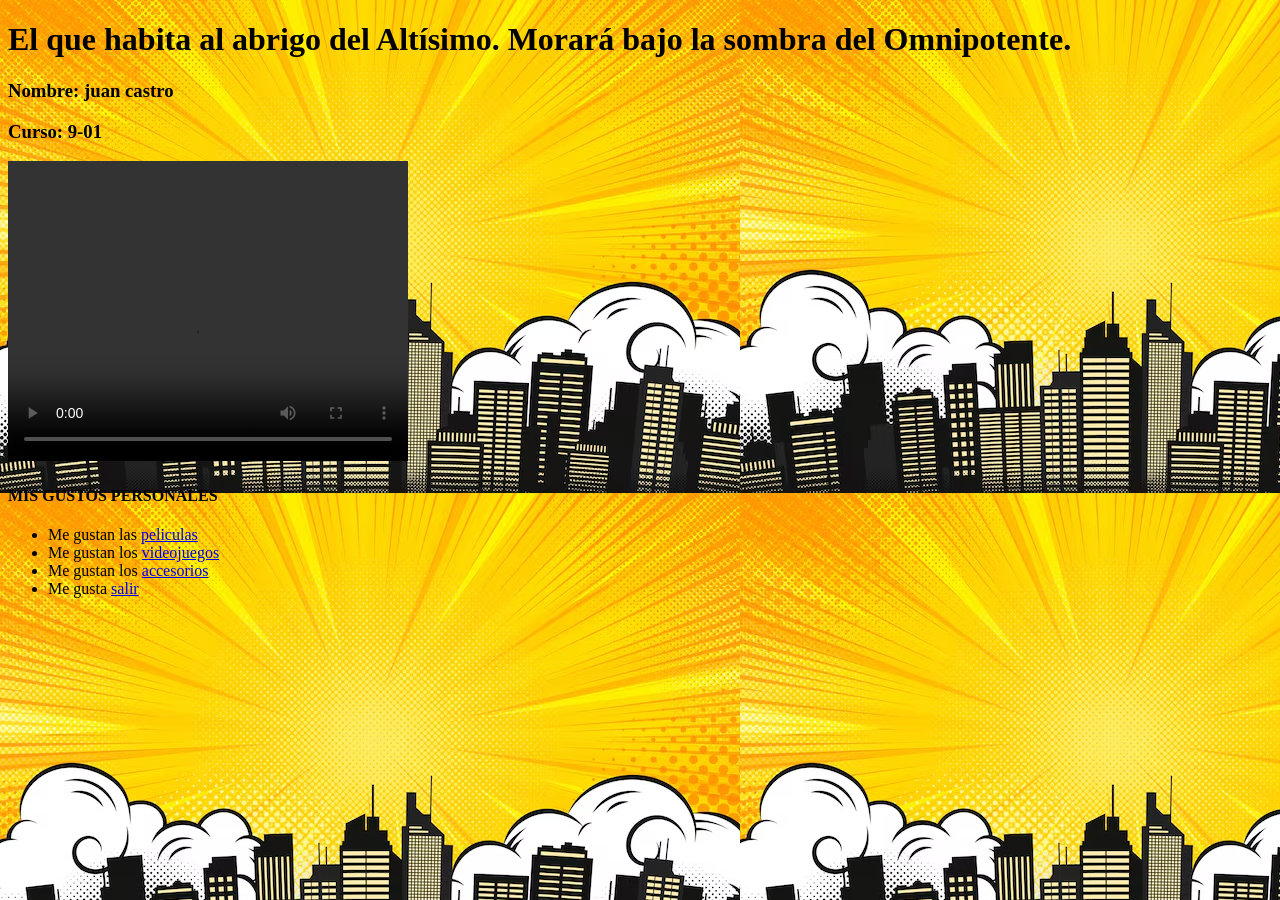
==== index.html @ 10e760de "Add files via upload" ====
<!doctype html>
<html lang="en">
	<head>
		<meta charset="UTF-8" />
		<meta name="viewport" content="width=device-width, initial-scale=1.0" />
		<title>mi pagina web</title>
	</head>
	<body background="/fondo_1.avif">
		<div>
			<h1>
				El que habita al abrigo del Altísimo. Morará bajo la sombra del
				Omnipotente.
			</h1>
			<h3>Nombre: juan castro</h3>
			<h3>Curso: 9-01</h3>

			<video src="/intro.mp4" width="400" height="300" controls></video>

			<h4>MIS GUSTOS PERSONALES</h4>
			<ul>
				<li>Me gustan las <a href="/peliculas.html">peliculas</a></li>
				<li>Me gustan los <a href="/videojuegos.html">videojuegos</a></li>
				<li>Me gustan los <a href="/accesorios.html">accesorios</a></li>
				<li>Me gusta <a href="/salir.html">salir</a></li>
			</ul>
		</div>
	</body>
</html>
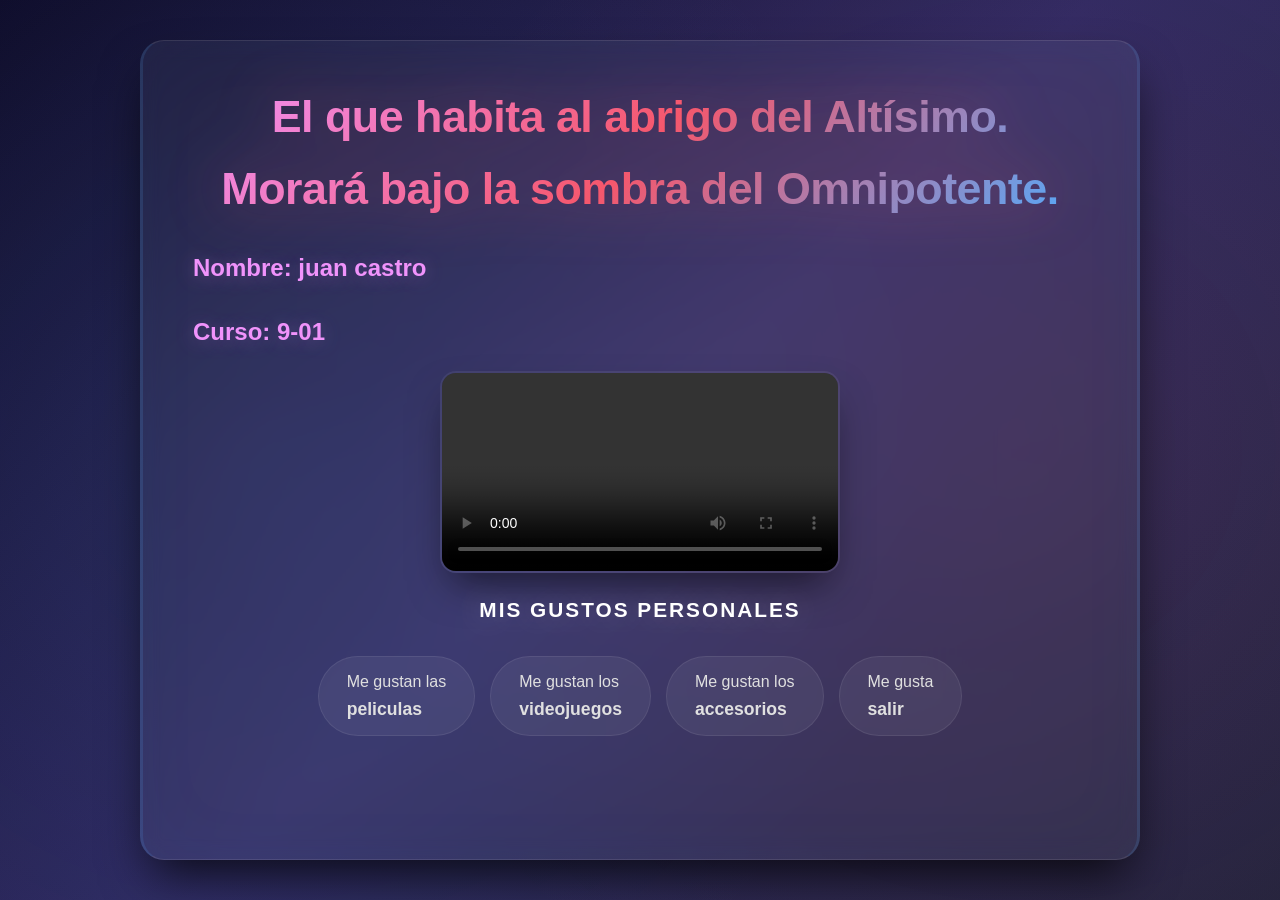
==== commit 506d16bd: "Add files via upload" ====
--- a/index.html
+++ b/index.html
@@ -4,8 +4,9 @@
 		<meta charset="UTF-8" />
 		<meta name="viewport" content="width=device-width, initial-scale=1.0" />
 		<title>mi pagina web</title>
+		<link rel="stylesheet" href="estilos.css" />
 	</head>
-	<body background="/fondo_1.avif">
+	<body class="page-index">
 		<div>
 			<h1>
 				El que habita al abrigo del Altísimo. Morará bajo la sombra del
--- a/estilos.css
+++ b/estilos.css
@@ -0,0 +1,699 @@
+/* ============================================================
+   📦 1. RESET Y CONFIGURACIÓN GLOBAL
+   ============================================================ */
+* {
+	margin: 0;
+	padding: 0;
+	box-sizing: border-box;
+}
+
+html {
+	scroll-behavior: smooth;
+}
+
+html,
+body {
+	margin: 0;
+	padding: 0;
+	min-height: 100vh;
+	min-height: 100dvh;
+	width: 100%;
+	overflow-x: hidden;
+}
+
+body {
+	display: flex;
+	justify-content: center;
+	align-items: flex-start;
+	padding: 40px 20px;
+	font-family: "Segoe UI", Tahoma, Geneva, Verdana, sans-serif;
+	color: #e0e0e0;
+	line-height: 1.6;
+	background: linear-gradient(135deg, #0f0c29, #302b63, #24243e);
+	background-attachment: fixed;
+	box-sizing: border-box;
+	position: relative; /* Necesario para el pseudo-elemento ::before */
+}
+
+/* ============================================================
+   📦 2. CONTENEDOR PRINCIPAL
+   ============================================================ */
+body > *:not(style) {
+	width: 100%;
+	max-width: 1000px;
+	margin: 0 auto;
+	padding: 40px 50px;
+	background: rgba(255, 255, 255, 0.05);
+	backdrop-filter: blur(10px);
+	-webkit-backdrop-filter: blur(10px);
+	border-radius: 24px;
+	border: 1px solid rgba(255, 255, 255, 0.1);
+	border-left: 3px solid rgba(79, 172, 254, 0.15);
+	border-right: 3px solid rgba(79, 172, 254, 0.15);
+	box-shadow:
+		0 25px 50px -12px rgba(0, 0, 0, 0.8),
+		inset 0 0 80px rgba(79, 172, 254, 0.03);
+	box-sizing: border-box;
+	overflow: hidden;
+	min-height: calc(100vh - 80px);
+	min-height: calc(100dvh - 80px);
+}
+
+/* ============================================================
+   📦 3. TIPOGRAFÍA - TÍTULOS
+   ============================================================ */
+h1 {
+	font-size: 2.8rem;
+	font-weight: 800;
+	text-align: center;
+	color: #ffffff;
+	text-shadow:
+		0 0 20px rgba(245, 87, 108, 0.6),
+		0 0 40px rgba(79, 172, 254, 0.4),
+		0 4px 20px rgba(0, 0, 0, 0.8);
+	margin-bottom: 20px;
+	letter-spacing: -0.5px;
+	max-width: 100%;
+	word-wrap: break-word;
+	background-size: 200% auto;
+	animation: shimmer 3s linear infinite;
+}
+
+h2 {
+	font-size: 2rem;
+	font-weight: 700;
+	color: #4facfe !important;
+	margin: 30px 0 15px 0;
+	padding-bottom: 10px;
+	border-bottom: 3px solid rgba(79, 172, 254, 0.3);
+	text-shadow: 0 2px 20px rgba(79, 172, 254, 0.3);
+	max-width: 100%;
+	word-wrap: break-word;
+	width: 100% !important;
+	display: block !important;
+	box-sizing: border-box;
+}
+
+h3 {
+	font-size: 1.5rem;
+	font-weight: 600;
+	color: #f093fb !important;
+	margin: 25px 0 10px 0;
+	text-shadow: 0 2px 20px rgba(240, 147, 251, 0.3);
+	max-width: 100%;
+	word-wrap: break-word;
+}
+
+h4 {
+	font-size: 1.3rem;
+	font-weight: 600;
+	color: #ffffff !important;
+	margin: 20px 0 15px 0;
+	text-align: center;
+	letter-spacing: 2px;
+	text-shadow: 0 0 30px rgba(255, 255, 255, 0.3);
+	max-width: 100%;
+	word-wrap: break-word;
+}
+
+/* ============================================================
+   📦 4. PÁRRAFOS Y TEXTO
+   ============================================================ */
+p {
+	font-size: 1.05rem;
+	color: #d4d4d4;
+	margin-bottom: 18px;
+	padding: 15px 20px;
+	background: rgba(255, 255, 255, 0.03);
+	border-radius: 12px;
+	border-left: 4px solid #4facfe;
+	transition: all 0.3s ease;
+	word-wrap: break-word;
+	overflow-wrap: break-word;
+	max-width: 100%;
+	box-sizing: border-box;
+}
+
+p:hover {
+	background: rgba(255, 255, 255, 0.08);
+	border-left-color: #f5576c;
+	transform: translateX(5px);
+}
+
+strong {
+	color: #f093fb;
+	font-weight: 700;
+}
+
+/* ============================================================
+   📦 5. ENLACES Y LISTAS
+   ============================================================ */
+a {
+	color: #4facfe;
+	text-decoration: none;
+	transition: all 0.3s ease;
+	font-weight: 600;
+}
+
+a:hover {
+	color: #f5576c;
+	text-decoration: underline;
+	text-underline-offset: 4px;
+}
+
+/* --- Menú principal --- */
+ul {
+	list-style: none;
+	display: flex;
+	flex-wrap: wrap;
+	gap: 15px;
+	justify-content: center;
+	margin: 30px 0 20px 0;
+	padding: 0;
+	max-width: 100%;
+	box-sizing: border-box;
+}
+
+ul li {
+	background: rgba(255, 255, 255, 0.06);
+	border-radius: 50px;
+	padding: 12px 28px;
+	transition: all 0.3s cubic-bezier(0.4, 0, 0.2, 1);
+	border: 1px solid rgba(255, 255, 255, 0.08);
+	max-width: 100%;
+	box-sizing: border-box;
+	word-wrap: break-word;
+}
+
+ul li:hover {
+	transform: translateY(-3px) scale(1.02);
+	background: rgba(245, 87, 108, 0.15);
+	border-color: #f5576c;
+	box-shadow: 0 10px 25px -8px rgba(245, 87, 108, 0.3);
+}
+
+ul li a {
+	color: #e0e0e0;
+	text-decoration: none;
+	font-weight: 600;
+	font-size: 1.1rem;
+	transition: all 0.3s ease;
+	display: block;
+}
+
+ul li a:hover {
+	color: #f5576c;
+	text-shadow: 0 0 20px rgba(245, 87, 108, 0.5);
+	text-decoration: none;
+}
+
+/* --- Botón "Atrás" --- */
+h2 a,
+h3 a {
+	display: inline-block;
+	background: rgba(79, 172, 254, 0.15);
+	padding: 10px 30px;
+	border-radius: 50px;
+	border: 1px solid rgba(79, 172, 254, 0.2);
+	transition: all 0.3s ease;
+	font-size: 1.1rem;
+	color: #4facfe;
+	text-decoration: none;
+}
+
+h2 a:hover,
+h3 a:hover {
+	background: rgba(245, 87, 108, 0.2);
+	border-color: #f5576c;
+	color: #f5576c;
+	transform: scale(1.05);
+	box-shadow: 0 8px 25px rgba(245, 87, 108, 0.2);
+	text-decoration: none;
+}
+
+/* ============================================================
+   📦 6. IMÁGENES, VIDEOS Y SEPARADORES
+   ============================================================ */
+img,
+video,
+table {
+	display: block;
+	max-width: 100% !important;
+	height: auto !important;
+	margin: 20px auto;
+	border-radius: 16px;
+	box-shadow: 0 20px 40px -12px rgba(0, 0, 0, 0.6);
+	border: 2px solid rgba(255, 255, 255, 0.06);
+	transition: all 0.4s ease;
+}
+
+img:hover,
+video:hover {
+	transform: scale(1.01);
+	border-color: rgba(245, 87, 108, 0.3);
+	box-shadow: 0 30px 60px -15px rgba(245, 87, 108, 0.2);
+}
+
+hr {
+	border: none;
+	height: 2px;
+	background: linear-gradient(
+		90deg,
+		transparent,
+		#4facfe,
+		#f5576c,
+		#f093fb,
+		transparent
+	);
+	margin: 35px 0;
+	opacity: 0.5;
+}
+
+hr + p {
+	text-align: center;
+	font-size: 1.2rem;
+	color: #f093fb;
+	border-left: none;
+	background: transparent;
+	letter-spacing: 1px;
+}
+
+hr + p strong {
+	color: #4facfe;
+}
+
+/* ============================================================
+   📦 7. TEMAS POR PÁGINA
+   ============================================================ */
+
+/* --- Fondos --- */
+body.page-accesorios {
+	background: linear-gradient(135deg, #1a0e0a, #2d1810, #1a0e0a) !important;
+}
+body.page-peliculas {
+	background: linear-gradient(135deg, #1a0a0a, #2d0a0a, #1a0a2d) !important;
+}
+body.page-videojuegos {
+	background: linear-gradient(135deg, #0a0a1a, #0d1a2d, #1a0a2d) !important;
+}
+body.page-salir {
+	background: linear-gradient(135deg, #0a1a0a, #0d2d1a, #1a2d2d) !important;
+}
+
+/* --- Contenedor oscuro para páginas con tema --- */
+body.page-accesorios > *:not(style),
+body.page-peliculas > *:not(style),
+body.page-videojuegos > *:not(style),
+body.page-salir > *:not(style) {
+	background: rgba(0, 0, 0, 0.75) !important;
+	backdrop-filter: blur(12px) !important;
+	-webkit-backdrop-filter: blur(12px) !important;
+	min-height: calc(100vh - 80px) !important;
+	min-height: calc(100dvh - 80px) !important;
+}
+
+/* --- Bordes laterales por tema --- */
+body.page-accesorios > *:not(style) {
+	border-left-color: rgba(255, 215, 0, 0.2) !important;
+	border-right-color: rgba(255, 215, 0, 0.2) !important;
+}
+body.page-peliculas > *:not(style) {
+	border-left-color: rgba(255, 71, 87, 0.2) !important;
+	border-right-color: rgba(255, 71, 87, 0.2) !important;
+}
+body.page-videojuegos > *:not(style) {
+	border-left-color: rgba(0, 255, 136, 0.2) !important;
+	border-right-color: rgba(0, 255, 136, 0.2) !important;
+}
+body.page-salir > *:not(style) {
+	border-left-color: rgba(123, 237, 159, 0.2) !important;
+	border-right-color: rgba(123, 237, 159, 0.2) !important;
+}
+
+/* --- H1 por tema --- */
+body.page-index h1 {
+	background: linear-gradient(135deg, #f093fb, #f5576c, #4facfe);
+	-webkit-background-clip: text;
+	-webkit-text-fill-color: transparent;
+	background-clip: text;
+	text-shadow: none;
+	filter: drop-shadow(0 0 30px rgba(245, 87, 108, 0.4));
+	animation: shimmer 3s linear infinite;
+}
+
+body.page-accesorios h1 {
+	color: #ffd700 !important;
+	text-shadow:
+		0 0 30px rgba(255, 215, 0, 0.8),
+		0 0 60px rgba(255, 215, 0, 0.4),
+		0 4px 20px rgba(0, 0, 0, 0.9);
+	animation: glow-gold 2s ease-in-out infinite alternate;
+}
+
+body.page-peliculas h1 {
+	color: #ff4757 !important;
+	text-shadow:
+		0 0 30px rgba(255, 71, 87, 0.8),
+		0 0 60px rgba(255, 71, 87, 0.4),
+		0 4px 20px rgba(0, 0, 0, 0.9);
+	animation: glow-red 2s ease-in-out infinite alternate;
+}
+
+body.page-videojuegos h1 {
+	color: #00ff88 !important;
+	text-shadow:
+		0 0 30px rgba(0, 255, 136, 0.8),
+		0 0 60px rgba(0, 255, 136, 0.4),
+		0 4px 20px rgba(0, 0, 0, 0.9);
+	animation: glow-green 2s ease-in-out infinite alternate;
+}
+
+body.page-salir h1 {
+	color: #7bed9f !important;
+	text-shadow:
+		0 0 30px rgba(123, 237, 159, 0.8),
+		0 0 60px rgba(123, 237, 159, 0.4),
+		0 4px 20px rgba(0, 0, 0, 0.9);
+	animation: glow-green 2.5s ease-in-out infinite alternate;
+}
+
+/* --- H2 por tema --- */
+body.page-accesorios h2 {
+	color: #ffd700 !important;
+	border-bottom-color: rgba(255, 215, 0, 0.3);
+	text-shadow: 0 2px 20px rgba(255, 215, 0, 0.3);
+}
+body.page-peliculas h2 {
+	color: #ff4757 !important;
+	border-bottom-color: rgba(255, 71, 87, 0.3);
+	text-shadow: 0 2px 20px rgba(255, 71, 87, 0.3);
+}
+body.page-videojuegos h2 {
+	color: #00ff88 !important;
+	border-bottom-color: rgba(0, 255, 136, 0.3);
+	text-shadow: 0 2px 20px rgba(0, 255, 136, 0.3);
+}
+body.page-salir h2 {
+	color: #7bed9f !important;
+	border-bottom-color: rgba(123, 237, 159, 0.3);
+	text-shadow: 0 2px 20px rgba(123, 237, 159, 0.3);
+}
+
+/* ============================================================
+   📦 8. ANIMACIONES
+   ============================================================ */
+@keyframes shimmer {
+	0% {
+		background-position: -200% center;
+	}
+	100% {
+		background-position: 200% center;
+	}
+}
+
+@keyframes glow-gold {
+	0% {
+		text-shadow:
+			0 0 20px rgba(255, 215, 0, 0.6),
+			0 0 40px rgba(255, 215, 0, 0.3),
+			0 4px 20px rgba(0, 0, 0, 0.9);
+	}
+	100% {
+		text-shadow:
+			0 0 40px rgba(255, 215, 0, 1),
+			0 0 80px rgba(255, 215, 0, 0.6),
+			0 4px 30px rgba(0, 0, 0, 0.9);
+	}
+}
+
+@keyframes glow-red {
+	0% {
+		text-shadow:
+			0 0 20px rgba(255, 71, 87, 0.6),
+			0 0 40px rgba(255, 71, 87, 0.3),
+			0 4px 20px rgba(0, 0, 0, 0.9);
+	}
+	100% {
+		text-shadow:
+			0 0 40px rgba(255, 71, 87, 1),
+			0 0 80px rgba(255, 71, 87, 0.6),
+			0 4px 30px rgba(0, 0, 0, 0.9);
+	}
+}
+
+@keyframes glow-green {
+	0% {
+		text-shadow:
+			0 0 20px rgba(0, 255, 136, 0.6),
+			0 0 40px rgba(0, 255, 136, 0.3),
+			0 4px 20px rgba(0, 0, 0, 0.9);
+	}
+	100% {
+		text-shadow:
+			0 0 40px rgba(0, 255, 136, 1),
+			0 0 80px rgba(0, 255, 136, 0.6),
+			0 4px 30px rgba(0, 0, 0, 0.9);
+	}
+}
+
+@keyframes breathe {
+	0% {
+		opacity: 0.6;
+	}
+	100% {
+		opacity: 1;
+	}
+}
+
+/* ============================================================
+   📦 9. FONDO DECORATIVO PARA LATERALES (Opción 2)
+   ============================================================ */
+body::before {
+	content: "";
+	position: fixed;
+	top: 0;
+	left: 0;
+	right: 0;
+	bottom: 0;
+	z-index: -1;
+	background:
+		radial-gradient(
+			circle at 20% 50%,
+			rgba(79, 172, 254, 0.08) 0%,
+			transparent 60%
+		),
+		radial-gradient(
+			circle at 80% 50%,
+			rgba(245, 87, 108, 0.08) 0%,
+			transparent 60%
+		);
+	pointer-events: none;
+	transition: all 0.5s ease;
+	animation: breathe 6s ease-in-out infinite alternate;
+}
+
+/* --- Temas por página para el fondo decorativo --- */
+body.page-accesorios::before {
+	background:
+		radial-gradient(
+			circle at 20% 50%,
+			rgba(255, 215, 0, 0.12) 0%,
+			transparent 60%
+		),
+		radial-gradient(
+			circle at 80% 50%,
+			rgba(255, 215, 0, 0.06) 0%,
+			transparent 60%
+		);
+}
+body.page-peliculas::before {
+	background:
+		radial-gradient(
+			circle at 20% 50%,
+			rgba(255, 71, 87, 0.12) 0%,
+			transparent 60%
+		),
+		radial-gradient(
+			circle at 80% 50%,
+			rgba(255, 71, 87, 0.06) 0%,
+			transparent 60%
+		);
+}
+body.page-videojuegos::before {
+	background:
+		radial-gradient(
+			circle at 20% 50%,
+			rgba(0, 255, 136, 0.12) 0%,
+			transparent 60%
+		),
+		radial-gradient(
+			circle at 80% 50%,
+			rgba(0, 255, 136, 0.06) 0%,
+			transparent 60%
+		);
+}
+body.page-salir::before {
+	background:
+		radial-gradient(
+			circle at 20% 50%,
+			rgba(123, 237, 159, 0.12) 0%,
+			transparent 60%
+		),
+		radial-gradient(
+			circle at 80% 50%,
+			rgba(123, 237, 159, 0.06) 0%,
+			transparent 60%
+		);
+}
+
+/* ============================================================
+   📦 10. SELECTOR DE TEXTO Y UTILIDADES
+   ============================================================ */
+::selection {
+	background: #f5576c;
+	color: #fff;
+}
+
+/* Elimina espacios extra al final */
+body > *:not(style) > *:last-child {
+	margin-bottom: 0;
+}
+
+body > *:not(style)::after {
+	content: "";
+	display: block;
+	height: 0;
+	clear: both;
+}
+
+/* ============================================================
+   📦 11. RESPONSIVE
+   ============================================================ */
+
+/* --- Tablets y móviles grandes --- */
+@media (max-width: 768px) {
+	body {
+		padding: 10px;
+	}
+
+	body > *:not(style) {
+		padding: 25px 20px !important;
+		border-radius: 16px;
+		margin: 0 5px;
+	}
+
+	h1 {
+		font-size: 2rem !important;
+	}
+	h2 {
+		font-size: 1.5rem !important;
+		padding: 10px 15px !important;
+	}
+	p {
+		font-size: 0.95rem;
+		padding: 12px 15px;
+	}
+
+	ul {
+		flex-direction: column;
+		align-items: center;
+	}
+	ul li {
+		width: 100%;
+		text-align: center;
+		padding: 14px 20px;
+		font-size: 0.95rem;
+	}
+
+	img,
+	video {
+		width: 100% !important;
+		height: auto !important;
+	}
+}
+
+/* --- Móviles pequeños --- */
+@media (max-width: 480px) {
+	body > *:not(style) {
+		padding: 15px 12px !important;
+		border-radius: 12px;
+	}
+
+	h1 {
+		font-size: 1.6rem !important;
+	}
+	h2 {
+		font-size: 1.3rem !important;
+		padding: 8px 10px !important;
+	}
+	p {
+		font-size: 0.9rem;
+		padding: 10px 12px;
+	}
+}
+/* ============================================================
+   📦 13. AJUSTE DE ALTURA PARA VIDEOJUEGOS (ELIMINAR CAJA VACÍA)
+   ============================================================ */
+
+/* Elimina la altura mínima forzada en videojuegos */
+body.page-videojuegos > *:not(style) {
+	min-height: auto !important; /* Elimina el min-height */
+	height: auto !important; /* Se ajusta al contenido */
+	padding-bottom: 40px !important; /* Mantiene un espacio al final */
+}
+
+/* También aplica a las reglas específicas de contenedor oscuro */
+body.page-videojuegos > *:not(style) {
+	background: rgba(0, 0, 0, 0.75) !important;
+	backdrop-filter: blur(12px) !important;
+	-webkit-backdrop-filter: blur(12px) !important;
+}
+
+/* ============================================================
+   📦 13. BOTÓN "ATRÁS" CENTRADO EN TODAS LAS PÁGINAS
+   ============================================================ */
+
+/* El contenedor (h2 o h3) se centra */
+h2:has(.btn-atras),
+h3:has(.btn-atras) {
+	text-align: center !important;
+	border-bottom: none !important;
+	background: none !important;
+	padding: 0 !important;
+	margin: 30px 0 10px 0 !important;
+	width: 100% !important;
+	display: block !important;
+}
+
+/* El botón en sí */
+.btn-atras {
+	display: inline-block !important;
+	background: rgba(79, 172, 254, 0.15) !important;
+	padding: 12px 35px !important;
+	border-radius: 50px !important;
+	border: 2px solid rgba(79, 172, 254, 0.25) !important;
+	color: #4facfe !important;
+	font-weight: 700 !important;
+	font-size: 1.1rem !important;
+	text-decoration: none !important;
+	transition: all 0.3s ease !important;
+	box-shadow: 0 4px 15px rgba(79, 172, 254, 0.2) !important;
+	letter-spacing: 0.5px !important;
+}
+
+.btn-atras:hover {
+	background: rgba(245, 87, 108, 0.25) !important;
+	border-color: #f5576c !important;
+	color: #f5576c !important;
+	transform: translateY(-3px) scale(1.03) !important;
+	box-shadow: 0 8px 30px rgba(245, 87, 108, 0.3) !important;
+	text-decoration: none !important;
+}
+
+/* Ajuste para móviles */
+@media (max-width: 480px) {
+	.btn-atras {
+		padding: 10px 25px !important;
+		font-size: 1rem !important;
+	}
+}
